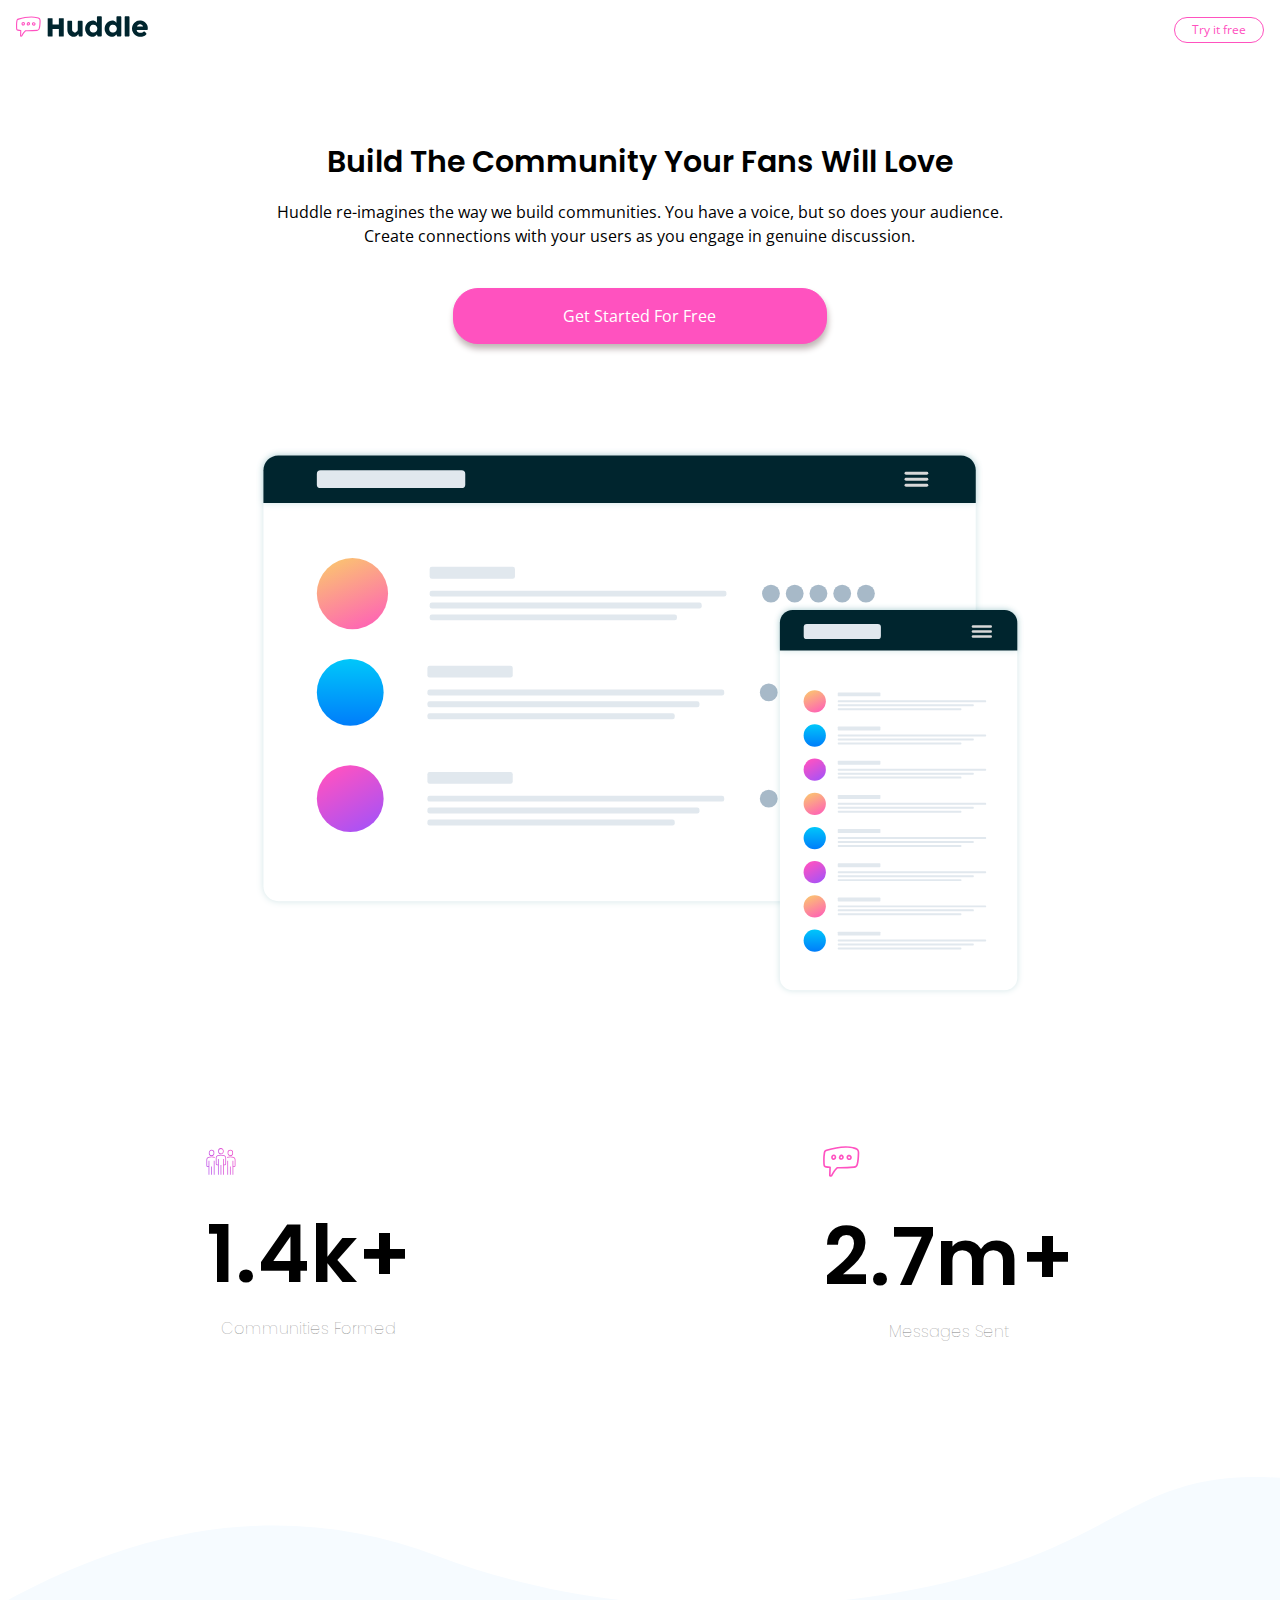
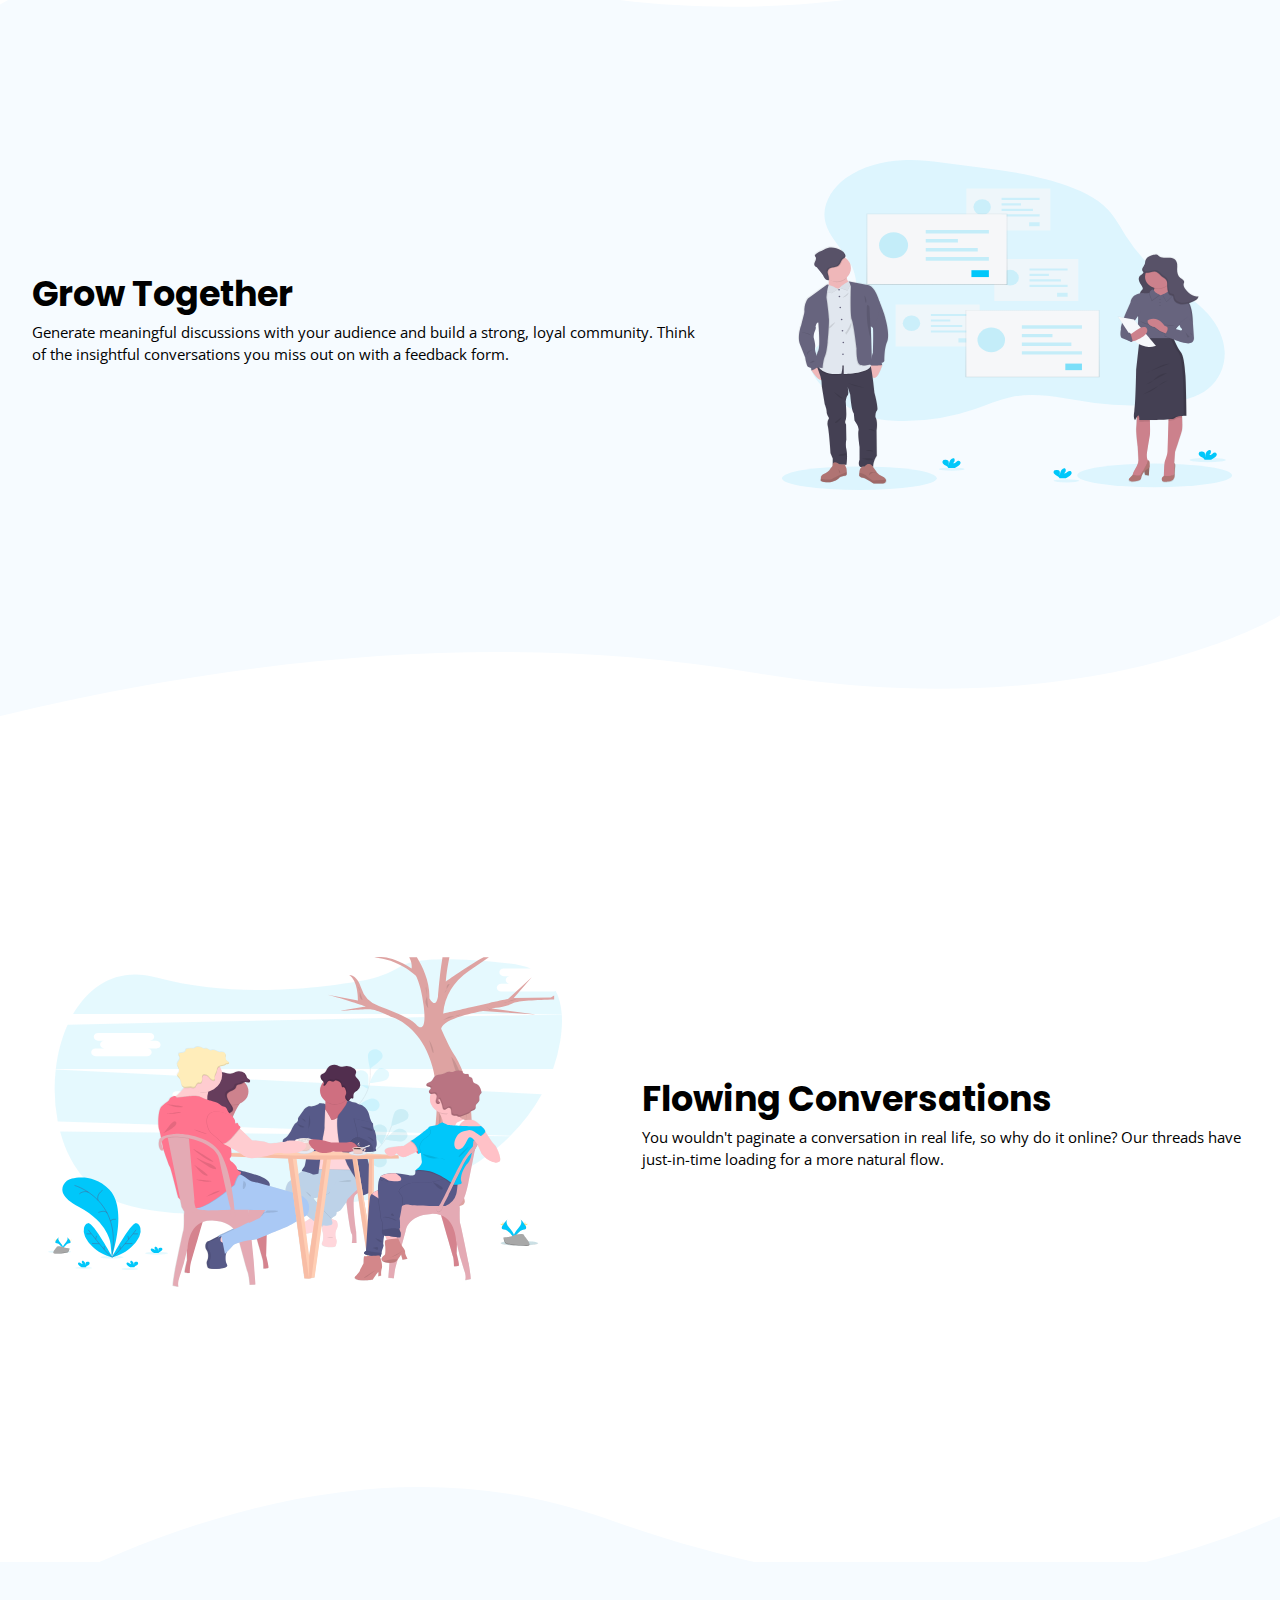
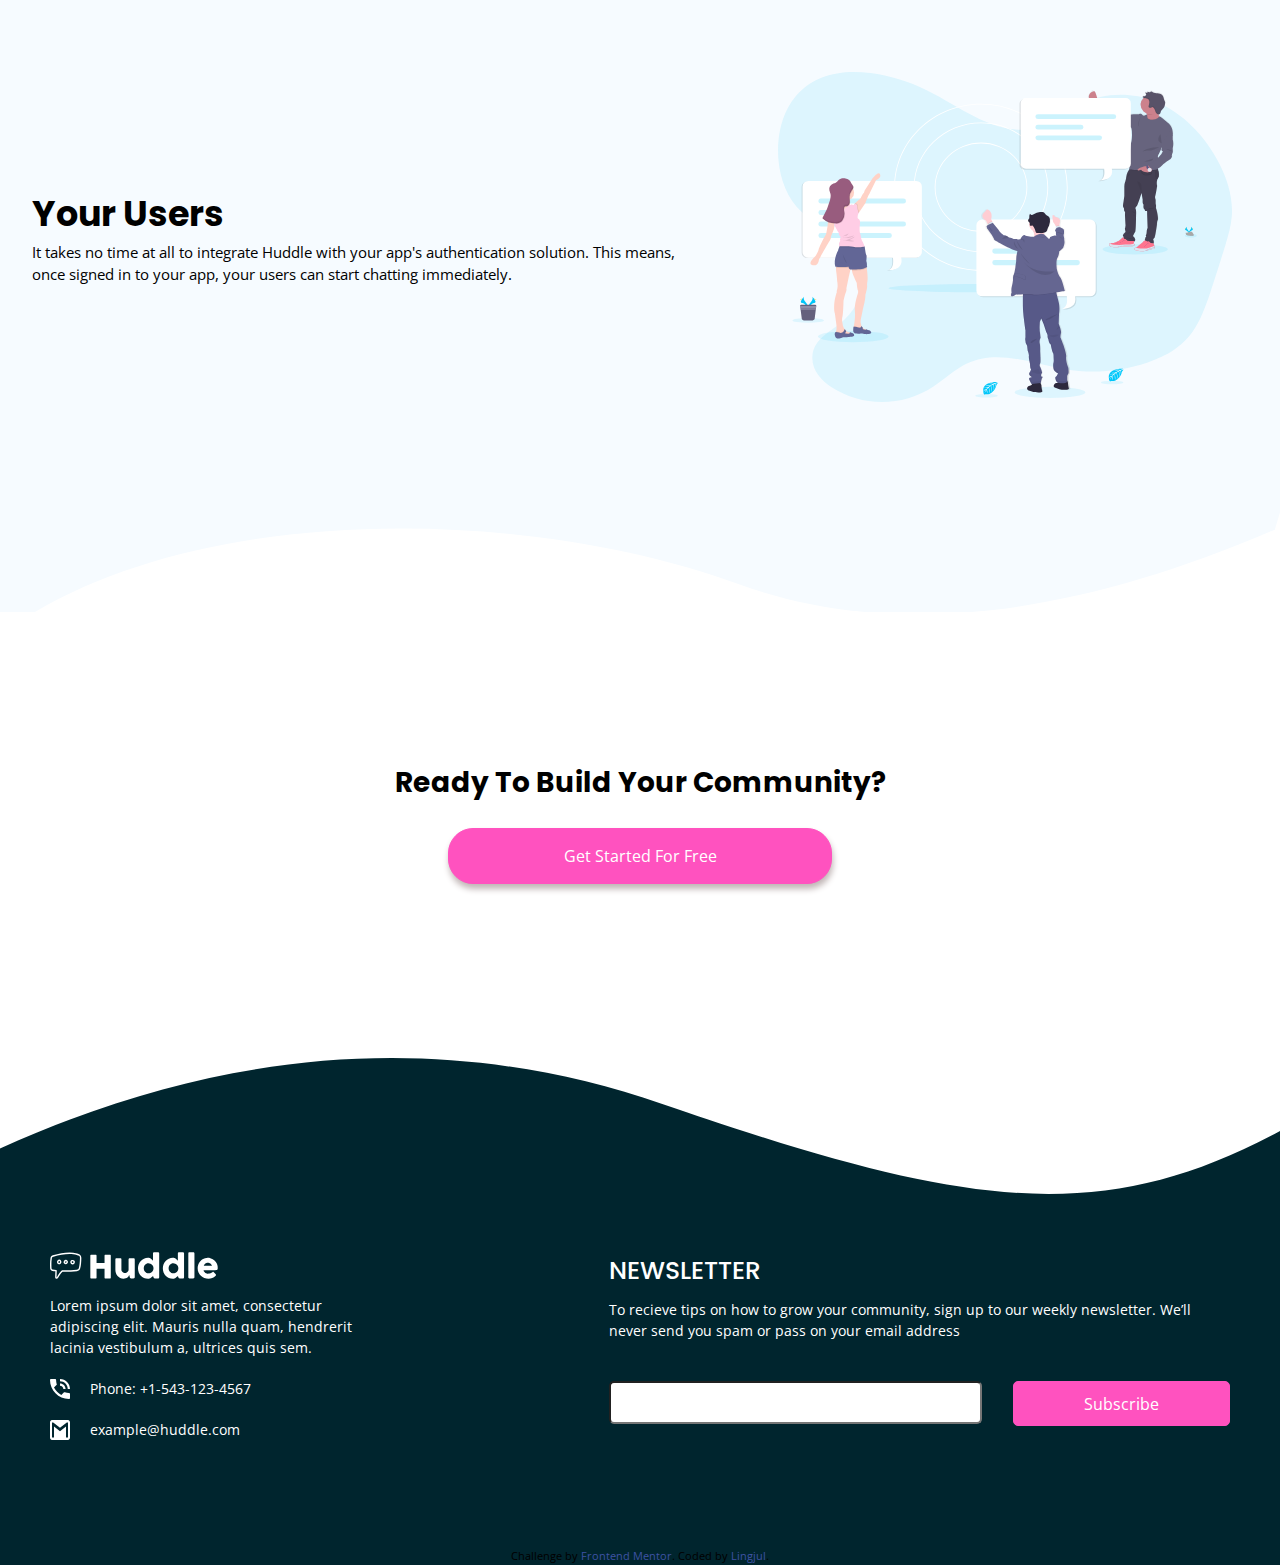
==== huddle-landing-page-with-curved-sections/index.html @ 18b11ed1 "Add files via upload" ====
<!DOCTYPE html>
<html lang="en">

<head>
  <meta charset="UTF-8">
  <meta name="viewport" content="width=device-width, initial-scale=1.0">
  <!-- displays site properly based on user's device -->

  <link rel="icon" type="image/png" sizes="32x32" href="./images/favicon-32x32.png">

  <title>Frontend Mentor | Huddle landing page with curved sections</title>

  <!-- Feel free to remove these styles or customise in your own stylesheet 👍 -->
  <link rel="stylesheet" href="css/style.css">
  <style>
    .attribution {
      font-size: 11px;
      text-align: center;
      color: black;
    }

    .attribution a {
      color: hsl(228, 45%, 44%);
    }
  </style>
</head>

<body>

  <header>
    <nav>
      <ul class="nav">
        <li><a href="" class="logo"><img src="images/logo.svg" alt=""></a></li>
        <li><a href="#" class="btn btn-rounded btn-nav">Try it free</a></li>
      </ul>
    </nav>

    <div class="jumbotron">
      <h1 class="jumbotron-header-text">Build The Community Your Fans Will Love</h1>

      <div class="jumbotron-capt">
        <p>
          Huddle re-imagines the way we build communities. You have a voice, but so does
          your audience. Create connections with your users as you engage in genuine discussion.
        </p>
      </div>

      <a href="#" class="btn btn-rounded btn-jumbotron">Get Started For Free</a>
    </div>
  </header>

  <main>
    <section class="img-mockup">
      <img src="images/screen-mockups.svg" alt="">
    </section>

    <section class="services">
      <div class="flex-container">
        <div class="flex-item">
          <img src="images/icon-communities.svg" alt="">
          <h1>1.4k+</h1>
          <h4>Communities Formed</h4>
        </div>

        <div class="flex-item">
          <img src="images/icon-messages.svg" alt="">
          <h1>2.7m+</h1>
          <h4>Messages Sent</h4>
        </div>
      </div>
    </section>

    <section id="grow">
      <div class="wave-top">

      </div>

      <div class="content-section">
        <img src="images/illustration-grow-together.svg" alt="">
        <div class="content-text">
          <h1>
            Grow Together
          </h1>

          <p>
            Generate meaningful discussions with your audience and build a strong, loyal community.
            Think of the insightful conversations you miss out on with a feedback form.
          </p>
        </div>


      </div>

      <div class="wave-bottom">

      </div>
    </section>

    <section id="flowing">
      <div class="content-section">
        <img src="images/illustration-flowing-conversation.svg" alt="">
        <div class="content-text">
          <h1>
            Flowing Conversations
          </h1>

          <p>
            You wouldn't paginate a conversation in real life, so why do it online? Our threads have
            just-in-time loading for a more natural flow.
          </p>
        </div>
      </div>
    </section>

    <section id="users">
      <div class="wave-top">

      </div>

      <div class="content-section">
        <img src="images/illustration-your-users.svg" alt="">
        <div class="content-text">
          <h1>
            Your Users
          </h1>

          <p>
            It takes no time at all to integrate Huddle with your app's authentication solution. This means,
            once signed in to your app, your users can start chatting immediately.
          </p>

        </div>

      </div>

      <div class="wave-bottom">

      </div>
    </section>

    <section id="community">
      <h1>Ready To Build Your Community?</h1>
      <a href="#" class="btn btn-rounded btn-jumbotron">Get Started For Free</a>

    </section>


  </main>


  <footer>
    <div class="wave-top">

    </div>
    <div class="footer-content">
      <div id="newsletter">
        <h1>NEWSLETTER</h1>
        <p>
          To recieve tips on how to grow your community, sign up to our weekly newsletter. We’ll never
          send you spam or pass on your email address
        </p>

        <div id="subscribe">
          <input type="text" name="" id="">
          <a href="#" class="btn btn-primary">Subscribe</a>
        </div>
      </div>

      <div id="contacts">
        <img src="images/logo2.svg" alt="" id="logo2">
        <p>
          Lorem ipsum dolor sit amet, consectetur adipiscing elit. Mauris nulla quam, hendrerit lacinia
          vestibulum a, ultrices quis sem.
        </p>

        <div id="contact">
          <div class="contact-footer">
            <img src="images/icon-phone.svg" alt="">
            <p>Phone: +1-543-123-4567</p>
          </div>
          <div class="contact-footer">
            <img src="images/icon-email.svg" alt="">
            <p>example@huddle.com</p>
          </div>
        </div>

      </div>



      
    </div>
    <p class="attribution">
      Challenge by <a href="https://www.frontendmentor.io?ref=challenge" target="_blank">Frontend Mentor</a>.
      Coded by <a href="#">Lingjul</a>.
    </p>
  </footer>
</body>

</html>
---- huddle-landing-page-with-curved-sections/css/style.css ----
@import url('https://fonts.googleapis.com/css2?family=Open+Sans:wght@300;500&family=Poppins:wght@500;700&display=swap');

html, body, div, span, applet, object, iframe,
h1, h2, h3, h4, h5, h6, p, blockquote, pre,
a, abbr, acronym, address, big, cite, code,
del, dfn, em, img, ins, kbd, q, s, samp,
small, strike, strong, sub, sup, tt, var,
b, u, i, center,
dl, dt, dd, ol, ul, li,
fieldset, form, label, legend,
table, caption, tbody, tfoot, thead, tr, th, td,
article, aside, canvas, details, embed, 
figure, figcaption, footer, header, hgroup, 
menu, nav, output, ruby, section, summary,
time, mark, audio, video {
	margin: 0;
	padding: 0;
	border: 0;
	font-size: 100%;
	font: inherit;
	vertical-align: baseline;
}
/* HTML5 display-role reset for older browsers */
article, aside, details, figcaption, figure, 
footer, header, hgroup, menu, nav, section {
	display: block;
}
body {
	line-height: 1.5;
    font-family: 'Open Sans',sans-serif;
}
ol, ul {
	list-style: none;
}
blockquote, q {
	quotes: none;
}
blockquote:before, blockquote:after,
q:before, q:after {
	content: '';
	content: none;
}
table {
	border-collapse: collapse;
	border-spacing: 0;
}

h1,h2,h3,h4,h5,h6{
    font-family: 'Poppins',sans-serif;
    font-weight: 700;
}

*{
    box-sizing: border-box;
}

.btn{
    text-decoration: none;
    border: 1px solid hsl(322, 100%, 66%);
    color: hsl(322, 100%, 66%);
    padding: 0.2rem 0.7rem;
    text-align: center;
}

.btn-primary{
    width: 35%;
    background-color: hsl(322, 100%, 66%);
    color: white;
    padding: 0.6rem 1rem;
}

.btn.btn-rounded{
    border-radius: 25px;
}

.nav{
    margin: 1rem;
    display: flex;
    justify-content: space-between;
}

/* .nav li{
    display: inline-block;
} */

.nav .btn-nav{
    display: inline-block;
    font-size: 12px;
    width: 90px;

}

.nav .btn-nav:hover{
    background-color: hsl(322, 100%, 66%);
    color: white;
}

.logo img{
    width: 55%;
}

.jumbotron{
    display: flex;
    flex-direction: column;
    /* width: 50%; */
    text-align: center;
    margin: 6rem auto 2rem;
    padding: 0 1rem;
}

.jumbotron-header-text{
    font-size:30px;
    font-weight: 600;
}

.jumbotron-capt{
    /* width: 75%; */
    line-height: 1.5;
    margin: 1rem auto;
}

.btn.btn-rounded.btn-jumbotron{
    margin: 1.5rem auto;
    width: 80%;
    padding: 15px;
    background-color: hsl(322, 100%, 66%);
    color: white;
    box-shadow: 1px 5px 6px #c1b6b6;
}

/* main{
    display: flex;
    flex-direction: column;
    justify-content: space-around;
} */

main section{
    margin: 90px 0;
}

.img-mockup{
    margin-top: 5rem;
    display: flex;
    justify-content: center;
}

.img-mockup img{
    width: 60%;
}

.flex-container{
    display: flex;
}

.services{
    margin: 60px 0;
}

.services .flex-container{
    height: 600px;
    flex-direction: column;
    justify-content: space-between;
}

.services .flex-container .flex-item{
    display: flex;
    flex-direction: column;
    text-align: center;
    margin: 0 auto;
}

.services .flex-container .flex-item h1{
    font-size: 80px;
    margin: 0.2rem 0;
    font-weight: 600;
}

.services .flex-container .flex-item h4{
    font-size: 16px;
    color: grey;
    font-weight: 100;
}

.services .flex-container .flex-item img{
    margin: 1rem 0;
    width: 15%;
}

.wave-top,.wave-bottom{
    height: 6rem;
    background-size: 100%;
}

#grow .wave-top{
    background-image: url('../images/bg-section-top-mobile-1.svg');
    background-repeat: no-repeat;
    
}

#grow .wave-bottom{
    background-image: url('../images/bg-section-bottom-mobile-1.svg');
    background-repeat: no-repeat;
    
    
}

.content-section{
    height: 550px;
    text-align: center;
}

.content-section h1{
    font-size: 20px;
    margin: 5rem 0 1rem;
}


.content-section p{
    font-size: 15px;
    line-height: 1.5;
}

.content-section img{
    width: 60%;
}
.content-text{
    margin: 0 2rem;
}

#grow .content-section img{
    margin-top: 4rem;
}

#grow .content-section,#users .content-section{
    background-color: #F6FBFF;
    
}

#users .wave-top{
    background-image: url('../images/bg-section-top-mobile-2.svg');
    
    background-repeat: no-repeat;
}

#users .wave-bottom{
    width: 100%;
    height: 100px;
    background-image: url('../images/bg-section-bottom-mobile-2.svg');
    background-repeat: no-repeat;
    
}

#community{
    display: flex;
    flex-direction: column;
    text-align: center;
    margin:150px 0;
}

#community h1{
    font-size: 28px;
}
footer{
    color: white;
    display: flex;
    flex-direction: column;
}

footer .footer-content{
    background-color: hsl(192, 100%, 9%);
    padding: 20px 24px;
}

footer .footer-content p{
    font-size: 14px;
    margin: 10px 0px;
}

footer .wave-top{
    height: 4rem;
    background-image: url('../images/bg-footer-top-mobile.svg');
    background-repeat: no-repeat;
    background-size: cover;
}

footer #newsletter h1{
    font-weight: 500;
    font-size: 25px;
}

/* #newsletter{
    height: 400px;
    display: flex;
    flex-direction: column;
    justify-content: space-evenly;
} */

/* #newsletter p{
    font-size: 14px;
    margin: 10px 0px;
} */

#subscribe{
    display: flex;
    flex-direction: column;
    margin: 2rem 0 3rem;
}
#subscribe input{
    padding: 0.7rem;
}

#subscribe a{
    margin: 0.5rem 0;
    align-self: flex-end;
}

#subscribe input,a{
    border-radius: 5px;
}

#logo2{
    width: 70%;
}

#contact{
    margin-bottom: 3rem;
}

.contact-footer img{
    width: 20px;
    height: 20px;
    margin-right: 20px;
}

.contact-footer{
    display: flex;
    align-items: center;
}

.attribution{
    font-size: 14px;
    background-color: hsl(192, 100%, 9%);
    color: white;
}

.attribution a{
    color: hsl(322, 100%, 66%);
    text-decoration: none;
}

/* @media (min-width:576px) {
    footer .wave-top{
        height: 4rem;
    }
} */

@media only screen and (min-width: 768px) {
    .jumbotron-capt {
        text-align: center;
        width: 60%;
    }

    .btn.btn-rounded.btn-jumbotron{
        width: 30%;
    }

    .services .flex-container{
        flex-direction: row;
    }

    .content-section{
        display: flex;
    }

    #grow .wave-top{
        display: none;
    }

    .wave-top,.wave-bottom{
        height: 165px;
    }

    #grow::before{
        content: "";
        display: block;
        background-image: url('../images/bg-section-top-desktop-1.svg');
        height: 165px;
    }

    #grow .wave-bottom{
        background-image: url('../images/bg-section-bottom-desktop-1.svg');
    }

    #users .wave-top{
        background-image: url('../images/bg-section-top-desktop-2.svg');
    }

    #users .wave-bottom{
        background-image: url('../images/bg-section-bottom-desktop-2.svg');
    }

    #users .content-section img,#grow .content-section img{
        order: 1;
    }

    #users .wave-top{
        height: 75px !important;
    }

    .content-section{
        text-align: left;
        align-items: center;
    }

    .content-section img{
        max-width: 100%;
        height: 60%;
        margin: 3rem;
    }


    footer .footer-content{
        display: flex;
        padding: 50px;
    }

    #newsletter{
        order: 1;
    }

    #contacts p{
        width: 60%;
    }

    #subscribe{
        justify-content: space-between;
        flex-direction: row;
        align-items: flex-start;
    }

    #subscribe input{
        width: 60%;
        height: 43px;
        margin-top: 0.5rem;
    }

    footer .wave-top{
        background-image: url('../images/bg-footer-top-desktop.svg');
        background-repeat: no-repeat;
        height: 95px;
    }
}

@media (min-width:992px){
    

    .wave-top,.wave-bottom{
        /* height: 11rem; */
    }
    /* #grow .wave-top{
        background-image: url('../images/bg-section-top-desktop-1.svg');
        background-repeat: no-repeat;
    } */

    
    
    #logo2{
        width:30%;
    }

    footer .wave-top{
        height: 7rem;
    }

   

    .services .flex-container{
        align-items: center;
        height: 300px;
    }

    

    .content-section h1{
        font-size: 35px;
        margin: 0px;
    }

    .content-text p{
        /* width: 600px; */
    }

}

@media only screen and (min-width: 1200px){
    footer .wave-top{
        height: 9rem;
    }
}
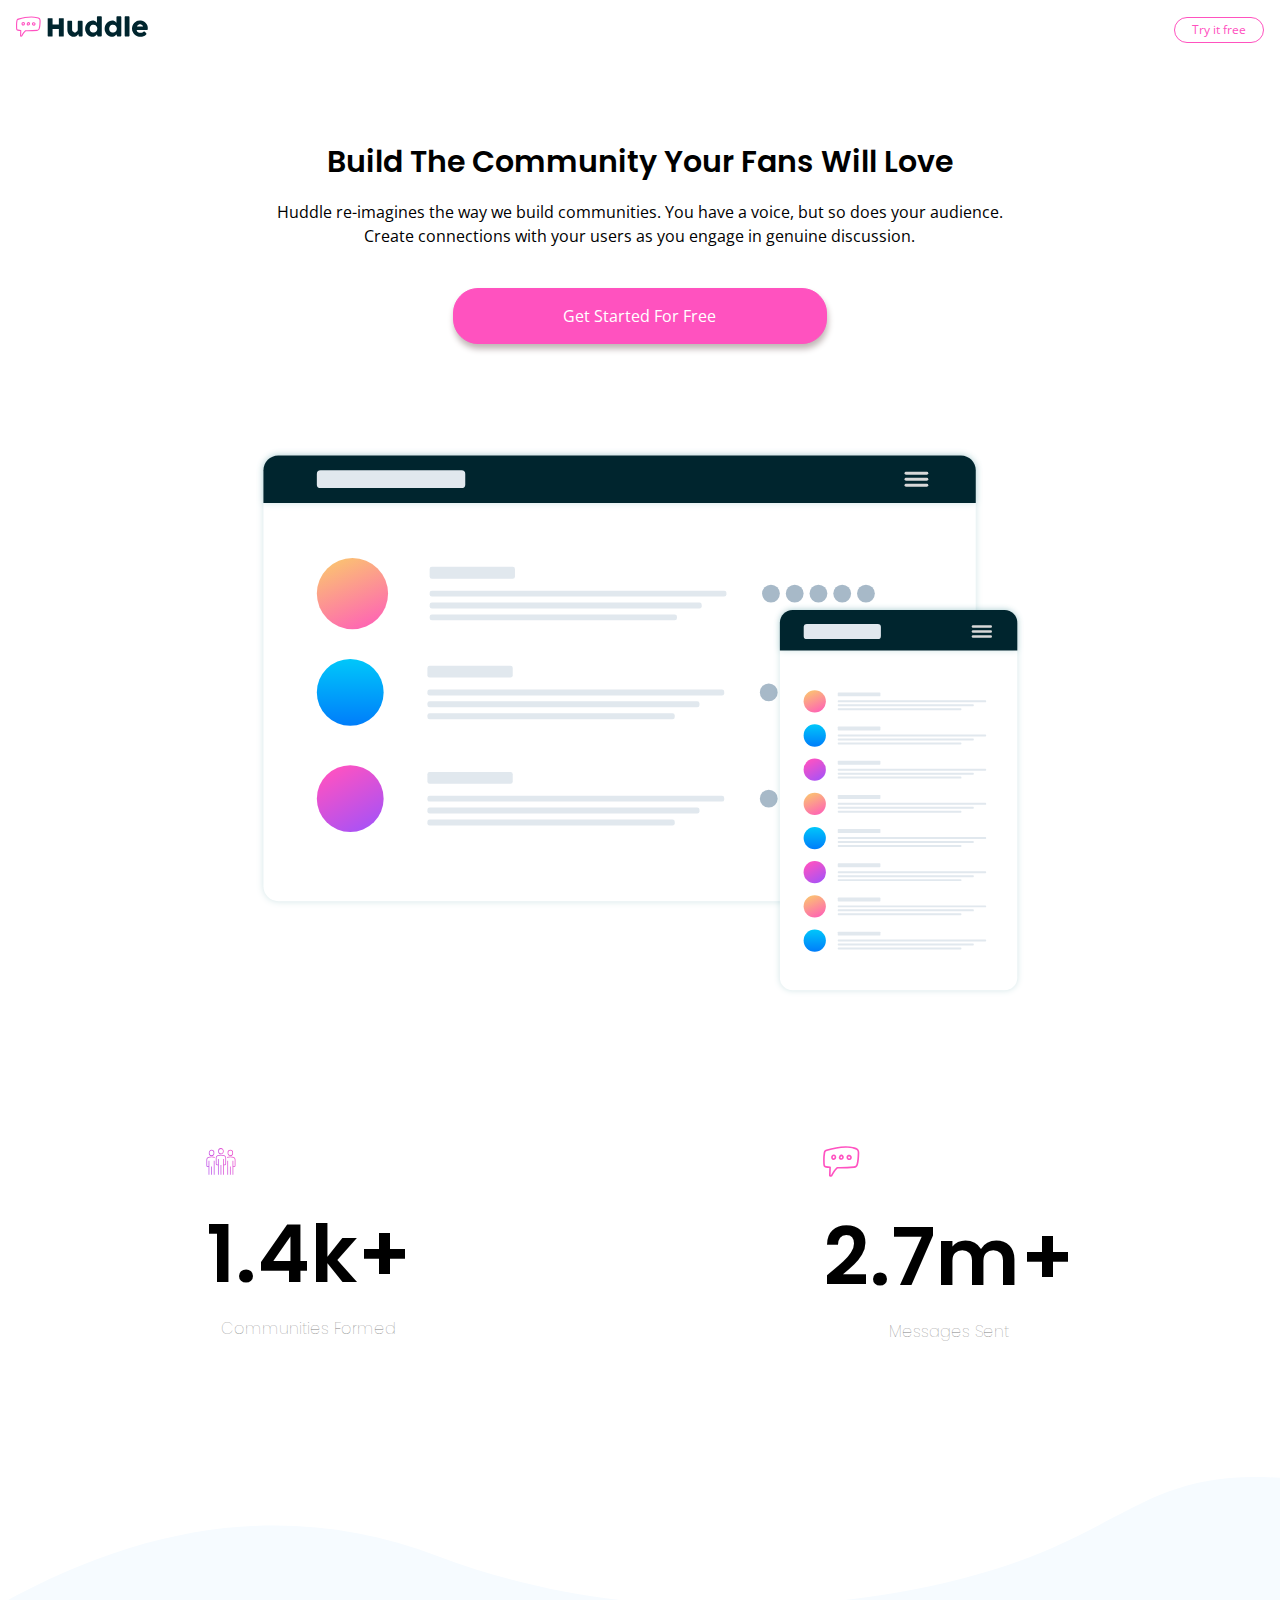
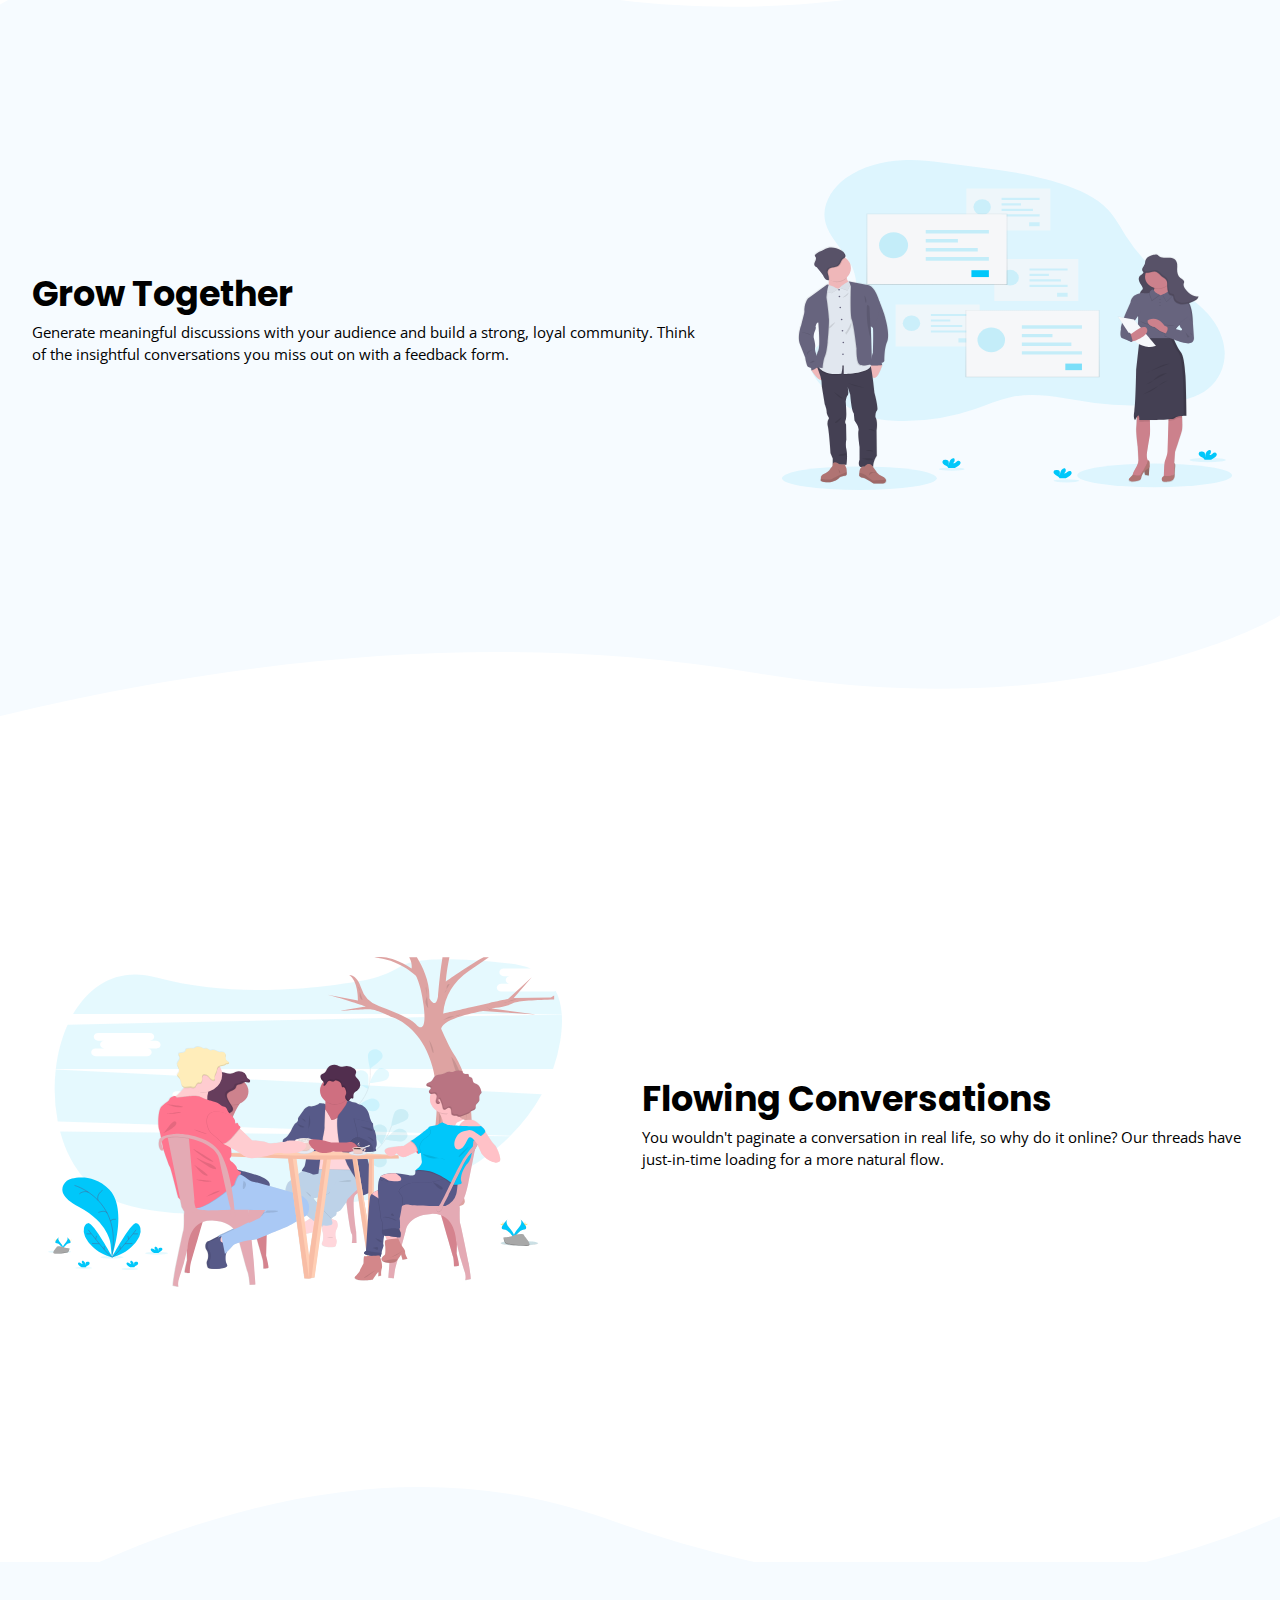
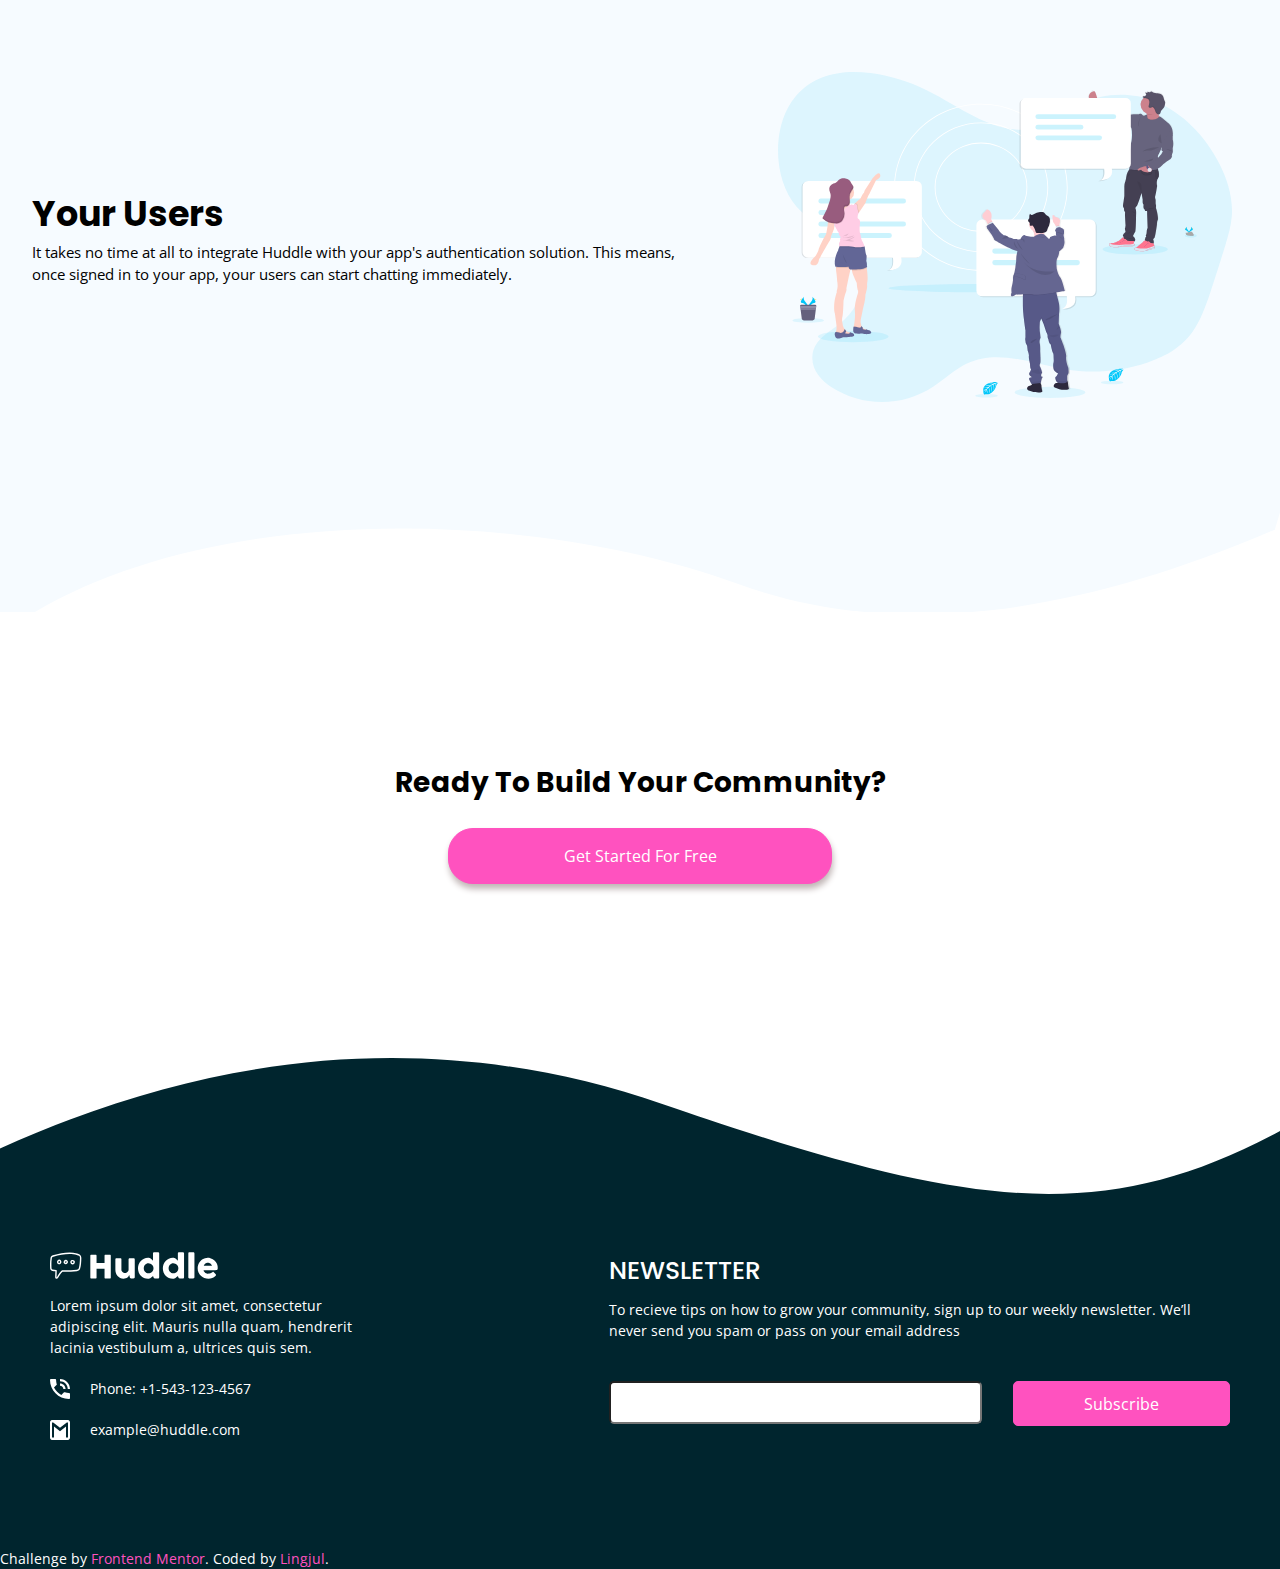
==== commit f927d9f0: "Update index.html" ====
--- a/huddle-landing-page-with-curved-sections/index.html
+++ b/huddle-landing-page-with-curved-sections/index.html
@@ -13,7 +13,7 @@
   <!-- Feel free to remove these styles or customise in your own stylesheet 👍 -->
   <link rel="stylesheet" href="css/style.css">
   <style>
-    .attribution {
+    /* .attribution {
       font-size: 11px;
       text-align: center;
       color: black;
@@ -21,7 +21,7 @@
 
     .attribution a {
       color: hsl(228, 45%, 44%);
-    }
+    } */
   </style>
 </head>
 
@@ -197,4 +197,4 @@
   </footer>
 </body>
 
-</html>+</html>
